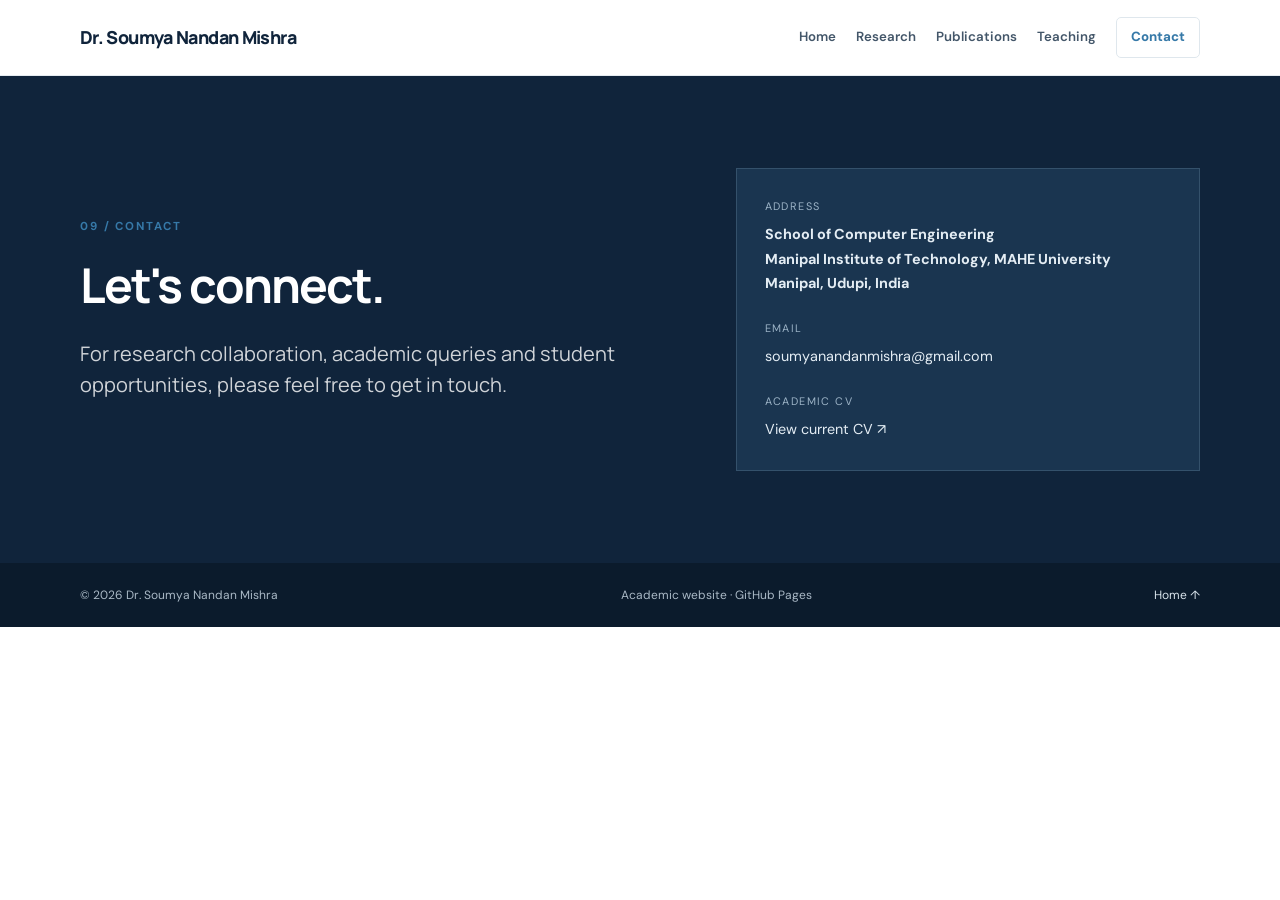
==== contact.html @ 9b6e7f39 "Add files via upload" ====
<!DOCTYPE html><html lang="en"><head>
<meta charset="utf-8"/><meta content="width=device-width, initial-scale=1" name="viewport"/>
<meta content="Academic website of Dr. Soumya Nandan Mishra, Assistant Professor at NIT Rourkela. Research in IoT, reliable routing, mission-critical networks and wireless sensor networks." name="description"/>
<meta content="Dr. Soumya Nandan Mishra" name="author"/>
<title>Contact | Dr. Soumya Nandan Mishra</title>
<link href="https://fonts.googleapis.com" rel="preconnect"/><link crossorigin="" href="https://fonts.gstatic.com" rel="preconnect"/>
<link href="https://fonts.googleapis.com/css2?family=DM+Sans:wght@400;500;600;700&amp;family=Manrope:wght@400;500;600;700;800&amp;display=swap" rel="stylesheet"/>
<link href="assets/css/style.css" rel="stylesheet"/><link href="assets/images/favicon.svg" rel="icon" type="image/svg+xml"/>
</head><body><a class="skip-link" href="#main">Skip to content</a><header class="site-header"><div class="container nav-wrap">
<a class="brand" href="index.html">Dr. Soumya Nandan Mishra</a>
<button class="menu-toggle" aria-label="Toggle navigation" aria-expanded="false"><span></span><span></span><span></span></button>
<nav class="nav" aria-label="Main navigation">
<a href="index.html">Home</a><a href="research.html">Research</a><a href="publications.html">Publications</a><a href="teaching.html">Teaching</a><a href="contact.html" class="nav-contact">Contact</a>
</nav></div></header><main id="main"><section class="section contact-section" id="contact"><div class="container contact-grid"><div><p class="eyebrow">09 / CONTACT</p><h2>Let's connect.</h2><p class="lead">For research collaboration, academic queries and student opportunities, please feel free to get in touch.</p></div>
<div class="contact-card"><div><span class="contact-label">Address</span><strong>School of Computer Engineering<br/>Manipal Institute of Technology, MAHE University<br/>Manipal, Udupi, India</strong></div><div><span class="contact-label">Email</span><a href="mailto:soumyanandanmishra@gmail.com">soumyanandanmishra@gmail.com</a></div><div><span class="contact-label">Academic CV</span><a href="https://6aae7db4-dd1a-4b07-933d-5524485bf740.filesusr.com/ugd/17b2e6_3d7c10d30a52445a918babf3d170c228.pdf?index=true" rel="noopener" target="_blank">View current CV ↗</a></div></div></div></section></main><footer class="site-footer"><div class="container footer-inner"><span>© <span id="year"></span> Dr. Soumya Nandan Mishra</span><span>Academic website · GitHub Pages</span><a href="index.html">Home ↑</a></div></footer><script src="assets/js/main.js"></script></body></html>
---- assets/css/style.css ----
:root{--navy:#10243b;--blue:#245b87;--blue2:#3679a8;--ink:#263747;--muted:#657586;--line:#dfe7ed;--pale:#f3f7fa;--white:#fff;--accent:#c38b51;--shadow:0 18px 55px rgba(22,49,72,.10)}
*{box-sizing:border-box}html{scroll-behavior:smooth;scroll-padding-top:88px}body{margin:0;color:var(--ink);font-family:"DM Sans",sans-serif;line-height:1.7;background:#fff}h1,h2,h3,.brand{font-family:Manrope,sans-serif;line-height:1.2;color:var(--navy)}h1{font-size:clamp(2.8rem,6vw,5rem);letter-spacing:-.055em;margin:18px 0}h1 span{display:block;color:#2f78b7 !important}h2{font-size:clamp(2rem,4vw,3rem);letter-spacing:-.04em;margin:12px 0 24px}h3{font-size:1.12rem;margin:0 0 10px}p{margin:0 0 16px}.container{width:min(1120px,calc(100% - 48px));margin:auto}.narrow{max-width:850px}.section{padding:92px 0}.section-tint{background:var(--pale)}.site-header{height:76px;position:sticky;top:0;z-index:20;background:rgba(255,255,255,.94);backdrop-filter:blur(12px);border-bottom:1px solid rgba(223,231,237,.8)}.nav-wrap{height:100%;display:flex;align-items:center;justify-content:space-between}.brand{text-decoration:none;font-weight:800;font-size:1.5rem;letter-spacing:-.08em}.brand span{color:var(--accent)}.nav{display:flex;gap:20px;align-items:center}.nav a{font-size:.83rem;color:#435669;text-decoration:none;font-weight:600}.nav a:hover{color:var(--blue2)}.nav .nav-contact{padding:8px 14px;border:1px solid var(--line);border-radius:5px}.menu-toggle{display:none;background:none;border:0}.hero{padding:82px 0;overflow:hidden}.hero-grid{display:grid;grid-template-columns:1.15fr .85fr;gap:65px;align-items:center}.eyebrow{font-size:.72rem;font-weight:700;letter-spacing:.16em;color:var(--blue2);display:flex;align-items:center;gap:10px;margin:0 0 20px}.eyebrow-line{width:28px;height:1px;background:var(--accent)}.hero-role{font-size:1.08rem;font-weight:700;color:#52687a;margin:0 0 4px}.hero-institution{color:var(--blue);font-weight:600}.hero-intro{max-width:600px;font-size:1.06rem;color:var(--muted);line-height:1.85}.hero-actions{display:flex;gap:12px;margin:28px 0 23px;flex-wrap:wrap}.button{display:inline-flex;align-items:center;gap:15px;text-decoration:none;padding:12px 19px;border-radius:5px;font-size:.9rem;font-weight:700}.button-primary{background:var(--navy);color:#fff}.button-primary:hover{background:var(--blue)}.button-ghost{border:1px solid var(--line);color:var(--navy)}.hero-links{display:flex;gap:13px;color:#a4b0ba;font-size:.9rem}.hero-links a{color:#435669;text-decoration:none;font-weight:600}.hero-visual{position:relative;min-height:405px;display:flex;align-items:center;justify-content:center}.portrait-frame{width:min(310px,78%);position:relative;z-index:2;padding:12px;background:#fff;box-shadow:var(--shadow);transform:rotate(2deg)}.portrait{display:block;width:100%;aspect-ratio:4/5;object-fit:cover;object-position:center 18%;background:#fff}.portrait-caption{font-size:.7rem;letter-spacing:.05em;color:var(--muted);padding:12px 3px 3px}.status-dot{display:inline-block;width:7px;height:7px;border-radius:50%;background:#4a9a76;margin-right:7px}.visual-note{position:absolute;z-index:3;bottom:20px;right:0;background:var(--navy);color:white;padding:17px 20px;box-shadow:var(--shadow);font-family:Manrope,sans-serif;font-weight:600;font-size:.85rem;line-height:1.5}.note-mark{font-family:Georgia,serif;font-size:2.8rem;color:#d4a36d;vertical-align:middle;margin-right:8px}.hero-orbit{position:absolute;border:1px solid #d7e3eb;border-radius:50%;z-index:1}.orbit-one{width:390px;height:390px}.orbit-two{width:460px;height:460px;border-style:dashed;opacity:.7}.quick-facts{background:var(--navy);color:white;padding:26px 0}.facts-grid{display:grid;grid-template-columns:repeat(3,1fr);gap:25px}.facts-grid>div{display:flex;flex-direction:column;gap:5px}.fact-label,.contact-label{font-size:.68rem;text-transform:uppercase;letter-spacing:.13em;color:#9db4c7}.facts-grid strong{font-family:Manrope,sans-serif;font-size:.88rem;font-weight:600;color:#fff}.lead{font-family:Manrope,sans-serif;font-size:1.25rem;line-height:1.55;color:var(--navy);max-width:780px;margin-bottom:22px}.narrow>p:not(.eyebrow):not(.lead){color:var(--muted)}.profile-links{display:flex;gap:24px;flex-wrap:wrap;margin-top:28px}.profile-links a,.doi{color:var(--blue);font-size:.86rem;text-decoration:none;font-weight:700;border-bottom:1px solid #c6d7e3;padding-bottom:3px}.section-heading-row{display:flex;justify-content:space-between;align-items:end;gap:30px;margin-bottom:30px}.section-heading-row h2{margin-bottom:0}.section-heading-row>p{max-width:400px;color:var(--muted);font-size:.95rem}.research-grid{display:grid;grid-template-columns:repeat(2,1fr);gap:17px}.research-card{position:relative;background:white;padding:27px;border:1px solid var(--line);min-height:235px;transition:.2s}.research-card:hover{transform:translateY(-3px);box-shadow:var(--shadow)}.card-number{position:absolute;right:24px;top:22px;color:#aebbc5;font-size:.75rem;letter-spacing:.1em}.card-icon{font-size:1.5rem;color:var(--blue2);margin-bottom:18px}.research-card p{color:var(--muted);font-size:.9rem}.tag-list{display:flex;gap:7px;flex-wrap:wrap;margin-top:16px}.tag-list span{font-size:.66rem;padding:4px 9px;background:#eff4f7;color:#526b7d;border-radius:3px}.section-intro{color:var(--muted);max-width:850px}.pub-heading{margin:38px 0 15px;padding-bottom:10px;border-bottom:1px solid var(--line)}.publication-list{border-top:1px solid var(--line)}.publication{display:grid;grid-template-columns:85px 1fr;gap:23px;padding:22px 0;border-bottom:1px solid var(--line);align-items:start}.pub-year{font-size:.72rem;font-weight:700;letter-spacing:.06em;color:var(--blue2);line-height:1.5}.pub-content h3{margin-bottom:7px;font-size:1.02rem}.pub-content p{color:var(--muted);font-size:.88rem;margin-bottom:7px}.doi{font-size:.78rem;overflow-wrap:anywhere}.award-label{display:inline-block;margin-left:12px;color:#9a692e;font-size:.72rem;font-weight:700}.small-note{font-size:.77rem;color:#85929c;margin-top:20px}.timeline{border-top:1px solid var(--line)}.timeline article{display:grid;grid-template-columns:150px 1fr;gap:25px;padding:22px 0;border-bottom:1px solid var(--line)}.timeline time{font-size:.8rem;font-weight:700;color:var(--blue2)}.timeline p{color:var(--muted);margin:0 0 4px}.timeline span,.detail{font-size:.84rem;color:#82909b}.teaching-grid{display:grid;grid-template-columns:repeat(2,1fr);gap:0 45px;margin-top:30px}.teaching-item{display:grid;grid-template-columns:35px 1fr;gap:15px;padding:22px 0;border-top:1px solid var(--line)}.teaching-item>span{font-size:.75rem;color:var(--accent);font-weight:700}.teaching-item p{font-size:.9rem;color:var(--muted);margin:0}.subheading{margin:36px 0 18px}.project-grid,.skills-grid{display:grid;grid-template-columns:repeat(2,1fr);gap:16px}.project-grid article,.skills-grid>div{padding:24px;background:#fff;border:1px solid var(--line)}.project-grid p,.skills-grid p{color:var(--muted);font-size:.88rem;margin:0}.news-list{border-top:1px solid var(--line);max-width:950px}.news-list article{display:grid;grid-template-columns:100px 1fr;gap:25px;padding:22px 0;border-bottom:1px solid var(--line)}.news-list time{font-size:.8rem;font-weight:700;color:var(--blue2)}.news-list p{font-size:.9rem;color:var(--muted);margin:0}.plain-list{color:var(--muted);padding-left:20px}.plain-list li{padding:5px 0}.contact-section{background:var(--navy);color:white}.contact-section h2,.contact-section .lead{color:white}.contact-section .lead{opacity:.8}.contact-grid{display:grid;grid-template-columns:1fr .8fr;gap:75px;align-items:center}.contact-card{background:#1a3550;border:1px solid #34516b;padding:28px;display:grid;gap:23px}.contact-card>div{display:flex;flex-direction:column;gap:7px}.contact-card strong,.contact-card a{font-size:.9rem;color:#e4edf4;text-decoration:none}.site-footer{background:#0b1b2c;color:#aab9c6;padding:22px 0;font-size:.75rem}.footer-inner{display:flex;justify-content:space-between;gap:20px;align-items:center}.footer-inner a{color:#d7e2ea;text-decoration:none}.skip-link{position:absolute;left:-999px;top:10px;background:white;padding:10px;z-index:99}.skip-link:focus{left:10px}
@media(max-width:900px){.nav{gap:12px}.nav a{font-size:.76rem}.hero-grid{gap:35px}.section{padding:75px 0}}
@media(max-width:720px){.container{width:min(100% - 36px,1120px)}.menu-toggle{display:flex;flex-direction:column;gap:5px;padding:8px}.menu-toggle span{width:23px;height:2px;background:var(--navy)}.nav{display:none;position:absolute;top:76px;left:0;right:0;background:white;padding:20px 24px 25px;border-bottom:1px solid var(--line);flex-direction:column;align-items:stretch;gap:14px}.nav.open{display:flex}.nav .nav-contact{text-align:center}.hero-grid,.contact-grid{grid-template-columns:1fr}.hero-visual{min-height:350px}.facts-grid{grid-template-columns:1fr;gap:15px}.section-heading-row{display:block}.section-heading-row>p{margin-top:12px}.research-grid,.teaching-grid,.project-grid,.skills-grid{grid-template-columns:1fr}.timeline article{grid-template-columns:100px 1fr;gap:15px}.publication{grid-template-columns:65px 1fr;gap:14px}.news-list article{grid-template-columns:60px 1fr;gap:15px}.footer-inner{flex-direction:column;align-items:flex-start;gap:7px}.orbit-one{width:320px;height:320px}.orbit-two{width:370px;height:370px}}

/* Updated personal branding and animated IoT network illustration */
.brand{font-size:1.12rem;letter-spacing:-.035em;color:var(--navy);white-space:nowrap}
.brand span{display:none}
.visual-note{display:none!important}
.iot-visual-section{padding:48px 0 72px;background:linear-gradient(180deg,#f7fafc 0%,#eef4f8 100%);border-top:1px solid #e6edf2;border-bottom:1px solid #e6edf2}
.iot-visual-wrap{display:grid;grid-template-columns:.72fr 1.28fr;gap:42px;align-items:center}
.iot-visual-copy h2{font-size:clamp(1.7rem,3vw,2.35rem);margin:10px 0 14px}
.iot-visual-copy>p:not(.eyebrow){font-size:.94rem;color:var(--muted);max-width:390px}
.iot-legend{display:flex;gap:16px;flex-wrap:wrap;margin-top:24px;font-size:.75rem;color:#586c7d}
.iot-legend span{display:flex;align-items:center;gap:7px}
.legend-dot{display:inline-block;width:9px;height:9px;border-radius:50%}
.legend-dot.sensor{background:#4d91b7}.legend-dot.gateway{background:#c38b51}.legend-dot.cloud{background:#648b78}
.iot-diagram-card{background:#fff;border:1px solid #dce7ee;border-radius:12px;padding:14px 16px 10px;box-shadow:0 14px 38px rgba(22,49,72,.08);overflow:hidden}
.iot-diagram{display:block;width:100%;height:auto;min-height:190px}
.network-lines path{opacity:.75}
.network-dashes path{animation:dashFlow 1.4s linear infinite;opacity:.9}
.sensor-node circle{fill:#e9f3f8;stroke:#4d91b7;stroke-width:2}
.sensor-node path{fill:none;stroke:#3679a8;stroke-width:2.4;stroke-linecap:round;stroke-linejoin:round}
.sensor-node text,.gateway-node text,.cloud-node text,.app-node text{font:600 12px "DM Sans",sans-serif;fill:#536a7b;text-anchor:middle}
.gateway-node rect{fill:#fff5e9;stroke:#c38b51;stroke-width:2}
.gateway-node path{fill:none;stroke:#b77c3d;stroke-width:2.6;stroke-linecap:round;stroke-linejoin:round}
.cloud-node rect{fill:#edf5f1;stroke:#648b78;stroke-width:2}
.cloud-node path{fill:none;stroke:#527e68;stroke-width:2.2;stroke-linecap:round;stroke-linejoin:round}
.app-node circle{fill:#eef0fa;stroke:#7786b4;stroke-width:2}
.app-node path{fill:none;stroke:#6475a6;stroke-width:2.4;stroke-linecap:round;stroke-linejoin:round}
.packet{fill:#e29a43;stroke:#fff;stroke-width:1.5}
.p2,.p5{fill:#438bb5}.p3,.p6{fill:#6a9a7d}
.diagram-caption{display:flex;align-items:center;gap:8px;padding:5px 8px 1px;font-size:.7rem;color:#8493a0}
.live-dot{width:7px;height:7px;background:#56a17d;border-radius:50%;box-shadow:0 0 0 4px rgba(86,161,125,.13)}
.caption-separator{color:#c0cbd3}
@keyframes dashFlow{to{stroke-dashoffset:-34}}
@media(max-width:900px){.iot-visual-wrap{grid-template-columns:1fr;gap:22px}.iot-visual-copy>p:not(.eyebrow){max-width:650px}.brand{font-size:1rem}}
@media(max-width:620px){.brand{font-size:.88rem}.iot-visual-section{padding:38px 0 48px}.iot-diagram-card{padding:8px 5px}.iot-diagram{min-height:140px}.diagram-caption{font-size:.62rem}.iot-legend{gap:11px}}
@media(prefers-reduced-motion:reduce){.network-dashes path{animation:none}.packets{display:none}html{scroll-behavior:auto}}

.smart-hospital-visual{display:block;width:100%;height:auto;max-width:1120px;margin:0 auto;border-radius:14px;box-shadow:0 16px 44px rgba(22,49,72,.12)}
@media(max-width:620px){.iot-visual-section{padding:24px 0 30px}.smart-hospital-visual{border-radius:8px}}

.hero h1,.hero h1 span{color:#2f78b7 !important}

.smart-hospital-visual{display:block;width:100%;height:auto;max-width:1200px;margin:0 auto;border-radius:14px;box-shadow:0 16px 44px rgba(22,49,72,.12)}
.hero-orbit {
    display: none !important;
}

.smart-hospital-visual {
    display: block;
    width: 100% !important;
    max-width: none !important;
    height: auto;
    margin: 0 auto;
    border-radius: 14px;
}

/* Multi-page academic website navigation */
.nav a[aria-current="page"]{color:var(--blue2);font-weight:800}
.page-heading{padding:76px 0 30px;background:var(--pale)}
.page-heading h1{font-size:clamp(2.4rem,5vw,3.8rem)}
@media(max-width:720px){.page-heading{padding:52px 0 22px}}
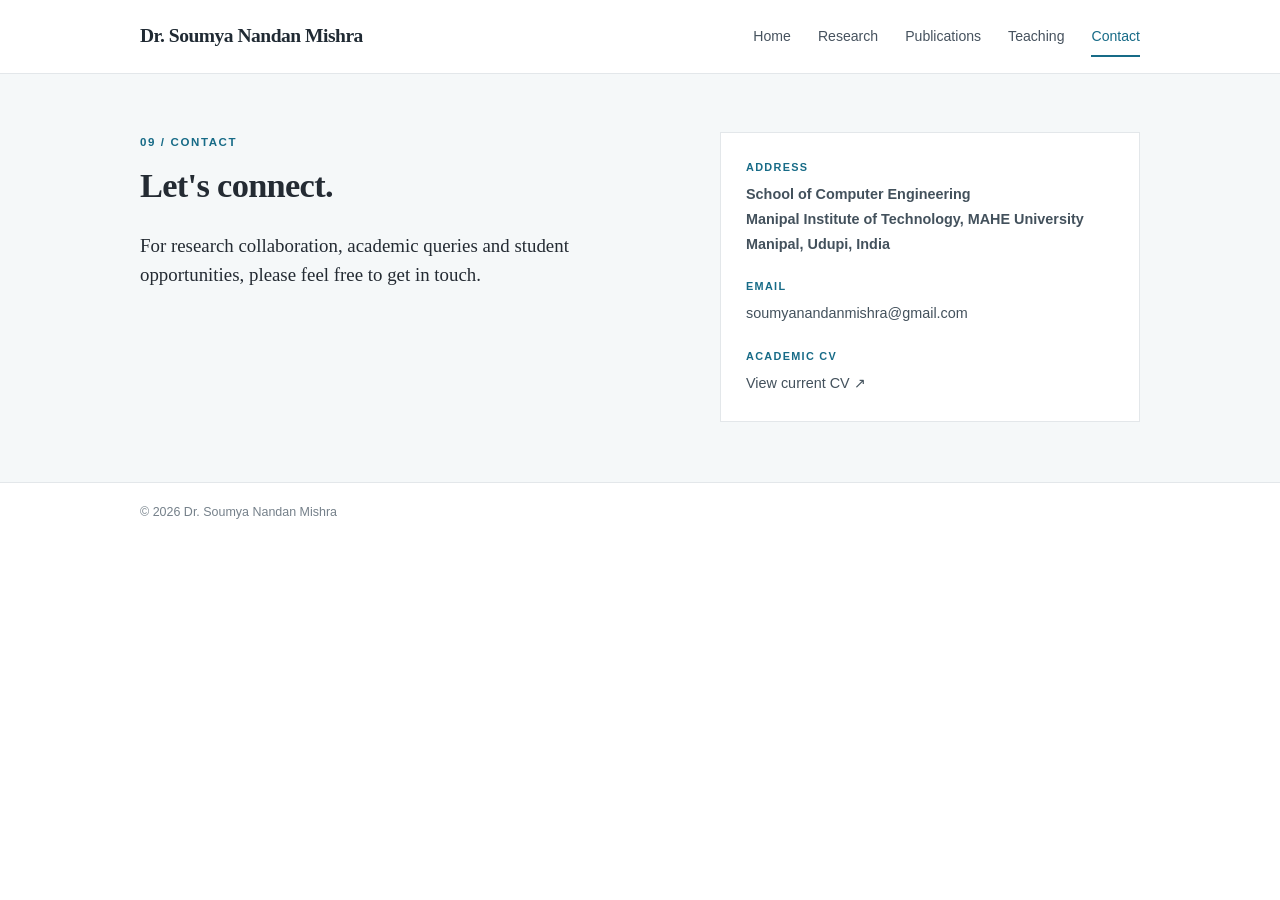
==== commit 8454d9f8: "Update contact.html" ====
--- a/contact.html
+++ b/contact.html
@@ -12,4 +12,4 @@
 <nav class="nav" aria-label="Main navigation">
 <a href="index.html">Home</a><a href="research.html">Research</a><a href="publications.html">Publications</a><a href="teaching.html">Teaching</a><a href="contact.html" class="nav-contact">Contact</a>
 </nav></div></header><main id="main"><section class="section contact-section" id="contact"><div class="container contact-grid"><div><p class="eyebrow">09 / CONTACT</p><h2>Let's connect.</h2><p class="lead">For research collaboration, academic queries and student opportunities, please feel free to get in touch.</p></div>
-<div class="contact-card"><div><span class="contact-label">Address</span><strong>School of Computer Engineering<br/>Manipal Institute of Technology, MAHE University<br/>Manipal, Udupi, India</strong></div><div><span class="contact-label">Email</span><a href="mailto:soumyanandanmishra@gmail.com">soumyanandanmishra@gmail.com</a></div><div><span class="contact-label">Academic CV</span><a href="https://6aae7db4-dd1a-4b07-933d-5524485bf740.filesusr.com/ugd/17b2e6_3d7c10d30a52445a918babf3d170c228.pdf?index=true" rel="noopener" target="_blank">View current CV ↗</a></div></div></div></section></main><footer class="site-footer"><div class="container footer-inner"><span>© <span id="year"></span> Dr. Soumya Nandan Mishra</span><span>Academic website · GitHub Pages</span><a href="index.html">Home ↑</a></div></footer><script src="assets/js/main.js"></script></body></html>+<div class="contact-card"><div><span class="contact-label">Address</span><strong>School of Computer Engineering<br/>Manipal Institute of Technology, MAHE University<br/>Manipal, Udupi, India</strong></div><div><span class="contact-label">Email</span><a href="mailto:soumyanandanmishra@gmail.com">soumyanandanmishra@gmail.com</a></div><div><span class="contact-label">Academic CV</span><a href="https://6aae7db4-dd1a-4b07-933d-5524485bf740.filesusr.com/ugd/17b2e6_3d7c10d30a52445a918babf3d170c228.pdf?index=true" rel="noopener" target="_blank">View current CV ↗</a></div></div></div></section></main><footer class="site-footer"><div class="container footer-inner"><span>© <span id="year"></span> Dr. Soumya Nandan Mishra</span></div></footer><script src="assets/js/main.js"></script></body></html>
--- a/assets/css/style.css
+++ b/assets/css/style.css
@@ -1,64 +1,146 @@
- :root{--navy:#10243b;--blue:#245b87;--blue2:#3679a8;--ink:#263747;--muted:#657586;--line:#dfe7ed;--pale:#f3f7fa;--white:#fff;--accent:#c38b51;--shadow:0 18px 55px rgba(22,49,72,.10)}
-*{box-sizing:border-box}html{scroll-behavior:smooth;scroll-padding-top:88px}body{margin:0;color:var(--ink);font-family:"DM Sans",sans-serif;line-height:1.7;background:#fff}h1,h2,h3,.brand{font-family:Manrope,sans-serif;line-height:1.2;color:var(--navy)}h1{font-size:clamp(2.8rem,6vw,5rem);letter-spacing:-.055em;margin:18px 0}h1 span{display:block;color:#2f78b7 !important}h2{font-size:clamp(2rem,4vw,3rem);letter-spacing:-.04em;margin:12px 0 24px}h3{font-size:1.12rem;margin:0 0 10px}p{margin:0 0 16px}.container{width:min(1120px,calc(100% - 48px));margin:auto}.narrow{max-width:850px}.section{padding:92px 0}.section-tint{background:var(--pale)}.site-header{height:76px;position:sticky;top:0;z-index:20;background:rgba(255,255,255,.94);backdrop-filter:blur(12px);border-bottom:1px solid rgba(223,231,237,.8)}.nav-wrap{height:100%;display:flex;align-items:center;justify-content:space-between}.brand{text-decoration:none;font-weight:800;font-size:1.5rem;letter-spacing:-.08em}.brand span{color:var(--accent)}.nav{display:flex;gap:20px;align-items:center}.nav a{font-size:.83rem;color:#435669;text-decoration:none;font-weight:600}.nav a:hover{color:var(--blue2)}.nav .nav-contact{padding:8px 14px;border:1px solid var(--line);border-radius:5px}.menu-toggle{display:none;background:none;border:0}.hero{padding:82px 0;overflow:hidden}.hero-grid{display:grid;grid-template-columns:1.15fr .85fr;gap:65px;align-items:center}.eyebrow{font-size:.72rem;font-weight:700;letter-spacing:.16em;color:var(--blue2);display:flex;align-items:center;gap:10px;margin:0 0 20px}.eyebrow-line{width:28px;height:1px;background:var(--accent)}.hero-role{font-size:1.08rem;font-weight:700;color:#52687a;margin:0 0 4px}.hero-institution{color:var(--blue);font-weight:600}.hero-intro{max-width:600px;font-size:1.06rem;color:var(--muted);line-height:1.85}.hero-actions{display:flex;gap:12px;margin:28px 0 23px;flex-wrap:wrap}.button{display:inline-flex;align-items:center;gap:15px;text-decoration:none;padding:12px 19px;border-radius:5px;font-size:.9rem;font-weight:700}.button-primary{background:var(--navy);color:#fff}.button-primary:hover{background:var(--blue)}.button-ghost{border:1px solid var(--line);color:var(--navy)}.hero-links{display:flex;gap:13px;color:#a4b0ba;font-size:.9rem}.hero-links a{color:#435669;text-decoration:none;font-weight:600}.hero-visual{position:relative;min-height:405px;display:flex;align-items:center;justify-content:center}.portrait-frame{width:min(310px,78%);position:relative;z-index:2;padding:12px;background:#fff;box-shadow:var(--shadow);transform:rotate(2deg)}.portrait{display:block;width:100%;aspect-ratio:4/5;object-fit:cover;object-position:center 18%;background:#fff}.portrait-caption{font-size:.7rem;letter-spacing:.05em;color:var(--muted);padding:12px 3px 3px}.status-dot{display:inline-block;width:7px;height:7px;border-radius:50%;background:#4a9a76;margin-right:7px}.visual-note{position:absolute;z-index:3;bottom:20px;right:0;background:var(--navy);color:white;padding:17px 20px;box-shadow:var(--shadow);font-family:Manrope,sans-serif;font-weight:600;font-size:.85rem;line-height:1.5}.note-mark{font-family:Georgia,serif;font-size:2.8rem;color:#d4a36d;vertical-align:middle;margin-right:8px}.hero-orbit{position:absolute;border:1px solid #d7e3eb;border-radius:50%;z-index:1}.orbit-one{width:390px;height:390px}.orbit-two{width:460px;height:460px;border-style:dashed;opacity:.7}.quick-facts{background:var(--navy);color:white;padding:26px 0}.facts-grid{display:grid;grid-template-columns:repeat(3,1fr);gap:25px}.facts-grid>div{display:flex;flex-direction:column;gap:5px}.fact-label,.contact-label{font-size:.68rem;text-transform:uppercase;letter-spacing:.13em;color:#9db4c7}.facts-grid strong{font-family:Manrope,sans-serif;font-size:.88rem;font-weight:600;color:#fff}.lead{font-family:Manrope,sans-serif;font-size:1.25rem;line-height:1.55;color:var(--navy);max-width:780px;margin-bottom:22px}.narrow>p:not(.eyebrow):not(.lead){color:var(--muted)}.profile-links{display:flex;gap:24px;flex-wrap:wrap;margin-top:28px}.profile-links a,.doi{color:var(--blue);font-size:.86rem;text-decoration:none;font-weight:700;border-bottom:1px solid #c6d7e3;padding-bottom:3px}.section-heading-row{display:flex;justify-content:space-between;align-items:end;gap:30px;margin-bottom:30px}.section-heading-row h2{margin-bottom:0}.section-heading-row>p{max-width:400px;color:var(--muted);font-size:.95rem}.research-grid{display:grid;grid-template-columns:repeat(2,1fr);gap:17px}.research-card{position:relative;background:white;padding:27px;border:1px solid var(--line);min-height:235px;transition:.2s}.research-card:hover{transform:translateY(-3px);box-shadow:var(--shadow)}.card-number{position:absolute;right:24px;top:22px;color:#aebbc5;font-size:.75rem;letter-spacing:.1em}.card-icon{font-size:1.5rem;color:var(--blue2);margin-bottom:18px}.research-card p{color:var(--muted);font-size:.9rem}.tag-list{display:flex;gap:7px;flex-wrap:wrap;margin-top:16px}.tag-list span{font-size:.66rem;padding:4px 9px;background:#eff4f7;color:#526b7d;border-radius:3px}.section-intro{color:var(--muted);max-width:850px}.pub-heading{margin:38px 0 15px;padding-bottom:10px;border-bottom:1px solid var(--line)}.publication-list{border-top:1px solid var(--line)}.publication{display:grid;grid-template-columns:85px 1fr;gap:23px;padding:22px 0;border-bottom:1px solid var(--line);align-items:start}.pub-year{font-size:.72rem;font-weight:700;letter-spacing:.06em;color:var(--blue2);line-height:1.5}.pub-content h3{margin-bottom:7px;font-size:1.02rem}.pub-content p{color:var(--muted);font-size:.88rem;margin-bottom:7px}.doi{font-size:.78rem;overflow-wrap:anywhere}.award-label{display:inline-block;margin-left:12px;color:#9a692e;font-size:.72rem;font-weight:700}.small-note{font-size:.77rem;color:#85929c;margin-top:20px}.timeline{border-top:1px solid var(--line)}.timeline article{display:grid;grid-template-columns:150px 1fr;gap:25px;padding:22px 0;border-bottom:1px solid var(--line)}.timeline time{font-size:.8rem;font-weight:700;color:var(--blue2)}.timeline p{color:var(--muted);margin:0 0 4px}.timeline span,.detail{font-size:.84rem;color:#82909b}.teaching-grid{display:grid;grid-template-columns:repeat(2,1fr);gap:0 45px;margin-top:30px}.teaching-item{display:grid;grid-template-columns:35px 1fr;gap:15px;padding:22px 0;border-top:1px solid var(--line)}.teaching-item>span{font-size:.75rem;color:var(--accent);font-weight:700}.teaching-item p{font-size:.9rem;color:var(--muted);margin:0}.subheading{margin:36px 0 18px}.project-grid,.skills-grid{display:grid;grid-template-columns:repeat(2,1fr);gap:16px}.project-grid article,.skills-grid>div{padding:24px;background:#fff;border:1px solid var(--line)}.project-grid p,.skills-grid p{color:var(--muted);font-size:.88rem;margin:0}.news-list{border-top:1px solid var(--line);max-width:950px}.news-list article{display:grid;grid-template-columns:100px 1fr;gap:25px;padding:22px 0;border-bottom:1px solid var(--line)}.news-list time{font-size:.8rem;font-weight:700;color:var(--blue2)}.news-list p{font-size:.9rem;color:var(--muted);margin:0}.plain-list{color:var(--muted);padding-left:20px}.plain-list li{padding:5px 0}.contact-section{background:var(--navy);color:white}.contact-section h2,.contact-section .lead{color:white}.contact-section .lead{opacity:.8}.contact-grid{display:grid;grid-template-columns:1fr .8fr;gap:75px;align-items:center}.contact-card{background:#1a3550;border:1px solid #34516b;padding:28px;display:grid;gap:23px}.contact-card>div{display:flex;flex-direction:column;gap:7px}.contact-card strong,.contact-card a{font-size:.9rem;color:#e4edf4;text-decoration:none}.site-footer{background:#0b1b2c;color:#aab9c6;padding:22px 0;font-size:.75rem}.footer-inner{display:flex;justify-content:space-between;gap:20px;align-items:center}.footer-inner a{color:#d7e2ea;text-decoration:none}.skip-link{position:absolute;left:-999px;top:10px;background:white;padding:10px;z-index:99}.skip-link:focus{left:10px}
-@media(max-width:900px){.nav{gap:12px}.nav a{font-size:.76rem}.hero-grid{gap:35px}.section{padding:75px 0}}
-@media(max-width:720px){.container{width:min(100% - 36px,1120px)}.menu-toggle{display:flex;flex-direction:column;gap:5px;padding:8px}.menu-toggle span{width:23px;height:2px;background:var(--navy)}.nav{display:none;position:absolute;top:76px;left:0;right:0;background:white;padding:20px 24px 25px;border-bottom:1px solid var(--line);flex-direction:column;align-items:stretch;gap:14px}.nav.open{display:flex}.nav .nav-contact{text-align:center}.hero-grid,.contact-grid{grid-template-columns:1fr}.hero-visual{min-height:350px}.facts-grid{grid-template-columns:1fr;gap:15px}.section-heading-row{display:block}.section-heading-row>p{margin-top:12px}.research-grid,.teaching-grid,.project-grid,.skills-grid{grid-template-columns:1fr}.timeline article{grid-template-columns:100px 1fr;gap:15px}.publication{grid-template-columns:65px 1fr;gap:14px}.news-list article{grid-template-columns:60px 1fr;gap:15px}.footer-inner{flex-direction:column;align-items:flex-start;gap:7px}.orbit-one{width:320px;height:320px}.orbit-two{width:370px;height:370px}}
 
-/* Updated personal branding and animated IoT network illustration */
-.brand{font-size:1.12rem;letter-spacing:-.035em;color:var(--navy);white-space:nowrap}
-.brand span{display:none}
-.visual-note{display:none!important}
-.iot-visual-section{padding:48px 0 72px;background:linear-gradient(180deg,#f7fafc 0%,#eef4f8 100%);border-top:1px solid #e6edf2;border-bottom:1px solid #e6edf2}
-.iot-visual-wrap{display:grid;grid-template-columns:.72fr 1.28fr;gap:42px;align-items:center}
-.iot-visual-copy h2{font-size:clamp(1.7rem,3vw,2.35rem);margin:10px 0 14px}
-.iot-visual-copy>p:not(.eyebrow){font-size:.94rem;color:var(--muted);max-width:390px}
-.iot-legend{display:flex;gap:16px;flex-wrap:wrap;margin-top:24px;font-size:.75rem;color:#586c7d}
-.iot-legend span{display:flex;align-items:center;gap:7px}
-.legend-dot{display:inline-block;width:9px;height:9px;border-radius:50%}
-.legend-dot.sensor{background:#4d91b7}.legend-dot.gateway{background:#c38b51}.legend-dot.cloud{background:#648b78}
-.iot-diagram-card{background:#fff;border:1px solid #dce7ee;border-radius:12px;padding:14px 16px 10px;box-shadow:0 14px 38px rgba(22,49,72,.08);overflow:hidden}
-.iot-diagram{display:block;width:100%;height:auto;min-height:190px}
-.network-lines path{opacity:.75}
-.network-dashes path{animation:dashFlow 1.4s linear infinite;opacity:.9}
-.sensor-node circle{fill:#e9f3f8;stroke:#4d91b7;stroke-width:2}
-.sensor-node path{fill:none;stroke:#3679a8;stroke-width:2.4;stroke-linecap:round;stroke-linejoin:round}
-.sensor-node text,.gateway-node text,.cloud-node text,.app-node text{font:600 12px "DM Sans",sans-serif;fill:#536a7b;text-anchor:middle}
-.gateway-node rect{fill:#fff5e9;stroke:#c38b51;stroke-width:2}
-.gateway-node path{fill:none;stroke:#b77c3d;stroke-width:2.6;stroke-linecap:round;stroke-linejoin:round}
-.cloud-node rect{fill:#edf5f1;stroke:#648b78;stroke-width:2}
-.cloud-node path{fill:none;stroke:#527e68;stroke-width:2.2;stroke-linecap:round;stroke-linejoin:round}
-.app-node circle{fill:#eef0fa;stroke:#7786b4;stroke-width:2}
-.app-node path{fill:none;stroke:#6475a6;stroke-width:2.4;stroke-linecap:round;stroke-linejoin:round}
-.packet{fill:#e29a43;stroke:#fff;stroke-width:1.5}
-.p2,.p5{fill:#438bb5}.p3,.p6{fill:#6a9a7d}
-.diagram-caption{display:flex;align-items:center;gap:8px;padding:5px 8px 1px;font-size:.7rem;color:#8493a0}
-.live-dot{width:7px;height:7px;background:#56a17d;border-radius:50%;box-shadow:0 0 0 4px rgba(86,161,125,.13)}
-.caption-separator{color:#c0cbd3}
-@keyframes dashFlow{to{stroke-dashoffset:-34}}
-@media(max-width:900px){.iot-visual-wrap{grid-template-columns:1fr;gap:22px}.iot-visual-copy>p:not(.eyebrow){max-width:650px}.brand{font-size:1rem}}
-@media(max-width:620px){.brand{font-size:.88rem}.iot-visual-section{padding:38px 0 48px}.iot-diagram-card{padding:8px 5px}.iot-diagram{min-height:140px}.diagram-caption{font-size:.62rem}.iot-legend{gap:11px}}
-@media(prefers-reduced-motion:reduce){.network-dashes path{animation:none}.packets{display:none}html{scroll-behavior:auto}}
-
-.smart-hospital-visual{display:block;width:100%;height:auto;max-width:1120px;margin:0 auto;border-radius:14px;box-shadow:0 16px 44px rgba(22,49,72,.12)}
-@media(max-width:620px){.iot-visual-section{padding:24px 0 30px}.smart-hospital-visual{border-radius:8px}}
-
-.hero h1,.hero h1 span{color:#2f78b7 !important}
-
-.smart-hospital-visual{display:block;width:100%;height:auto;max-width:1200px;margin:0 auto;border-radius:14px;box-shadow:0 16px 44px rgba(22,49,72,.12)}
-.hero-orbit {
-    display: none !important;
+:root{
+  --ink:#242b33;--muted:#626d78;--accent:#176b87;--accent-soft:#eaf3f6;
+  --line:#e3e7ea;--paper:#fff;--wash:#f7f9fa;--navy:#183247;
 }
-
-.smart-hospital-visual {
-    display: block;
-    width: 100% !important;
-    max-width: none !important;
-    height: auto;
-    margin: 0 auto;
-    border-radius: 14px;
+*{box-sizing:border-box}
+html{scroll-behavior:smooth;scroll-padding-top:90px}
+body{margin:0;background:var(--paper);color:var(--ink);font-family:Inter,Arial,sans-serif;font-size:15px;line-height:1.75}
+a{color:var(--accent);text-decoration:none}
+a:hover{text-decoration:underline;color:#104d63}
+h1,h2,h3,.brand{font-family:"Source Serif 4",Georgia,serif;color:#202a33;line-height:1.25}
+h1{font-size:clamp(2.1rem,4.5vw,3.25rem);font-weight:600;letter-spacing:-.035em;margin:0 0 13px}
+h2{font-size:clamp(1.65rem,3vw,2.15rem);font-weight:600;margin:0 0 24px;letter-spacing:-.02em}
+h3{font-size:1.2rem;font-weight:600;margin:0 0 8px}
+p{margin:0 0 14px}
+.container{width:min(100% - 48px,1000px);margin:0 auto}
+.narrow{max-width:850px}
+.site-header{height:auto;min-height:72px;background:#fff;border-bottom:1px solid var(--line);position:sticky;top:0;z-index:50}
+.nav-wrap{min-height:72px;display:flex;align-items:center;justify-content:space-between;gap:30px}
+.brand{font-size:1.22rem;font-weight:700;letter-spacing:-.025em;color:#202a33;white-space:nowrap}
+.brand:hover{text-decoration:none;color:var(--accent)}
+.nav{display:flex;align-items:center;gap:27px}
+.nav a{font-size:.88rem;font-weight:500;color:#46525e;padding:24px 0;position:relative}
+.nav a:hover,.nav a[aria-current="page"]{color:var(--accent);text-decoration:none}
+.nav a[aria-current="page"]:after{content:"";position:absolute;left:0;right:0;bottom:16px;height:2px;background:var(--accent)}
+.menu-toggle{display:none;border:0;background:none;padding:8px;cursor:pointer}
+.menu-toggle span{display:block;width:23px;height:2px;background:var(--ink);margin:5px}
+.skip-link{position:absolute;left:-999px;top:8px;background:#fff;padding:8px;z-index:100}
+.skip-link:focus{left:8px}
+.eyebrow,.section-kicker{font-size:.72rem;text-transform:uppercase;letter-spacing:.14em;color:var(--accent);font-weight:700;margin:0 0 12px}
+.section{padding:55px 0}
+.section-tint{background:var(--wash)}
+.home-intro{padding:54px 0 35px}
+.home-intro-grid{display:flex;align-items:center;justify-content:space-between;gap:45px}
+.home-intro-copy{flex:1}
+.home-intro h1{margin-bottom:14px}
+.home-role{font-size:1.02rem;color:#3c4c59;font-weight:600;margin-bottom:4px}
+.home-affiliation{color:var(--muted);font-size:.95rem}
+.home-profile{width:148px;height:172px;object-fit:cover;object-position:center 18%;border-radius:3px;border:1px solid var(--line);padding:5px;background:#fff}
+.announcement-section{padding:20px 0;background:var(--accent-soft);border-top:1px solid #dce9ed;border-bottom:1px solid #dce9ed}
+.announcement-section .container{display:grid;grid-template-columns:150px 1fr;gap:22px;align-items:start}
+.announcement-section .section-kicker{margin:4px 0 0}
+.announcement-text{font-size:.96rem;margin:0;color:#334550}
+.home-recent{padding-top:48px;padding-bottom:48px}
+.home-recent h2{margin-bottom:14px}
+.recent-list{list-style:none;padding:0;margin:0;border-top:1px solid var(--line);max-width:900px}
+.recent-list li{display:grid;grid-template-columns:145px 1fr;gap:22px;padding:12px 0;border-bottom:1px solid var(--line);font-size:.91rem}
+.recent-list time{font-weight:600;color:var(--accent);font-size:.83rem}
+.recent-list span{color:#46525d}
+.timeline{border-top:1px solid var(--line);max-width:900px}
+.timeline article{display:grid;grid-template-columns:145px 1fr;gap:24px;padding:17px 0;border-bottom:1px solid var(--line)}
+.timeline time{font-size:.84rem;font-weight:600;color:var(--accent);padding-top:2px}
+.timeline article p{color:var(--muted);margin:0 0 4px;font-size:.92rem}
+.timeline .detail,.timeline span{font-size:.83rem;color:#77828c}
+.news-list{border-top:1px solid var(--line);max-width:900px}
+.news-list article{display:grid;grid-template-columns:100px 1fr;gap:22px;padding:17px 0;border-bottom:1px solid var(--line)}
+.news-list time{font-size:.84rem;font-weight:600;color:var(--accent)}
+.news-list h3{font-family:Inter,Arial,sans-serif;font-size:.98rem;margin:0 0 4px}
+.news-list p{font-size:.9rem;color:var(--muted);margin:0}
+.home-contact-note{padding:20px 0 38px;color:var(--muted);font-size:.86rem}
+.home-contact-note p{margin:0}
+.site-footer{border-top:1px solid var(--line);padding:19px 0;color:#75808a;font-size:.78rem;background:#fff}
+.footer-inner{display:flex;align-items:center;justify-content:space-between;gap:15px}
+.footer-inner a{color:var(--accent)}
+/* Secondary pages */
+main>.section:first-child{padding-top:58px}
+.section-intro{color:var(--muted);max-width:850px;margin-bottom:25px}
+.section-heading-row{display:flex;align-items:end;justify-content:space-between;gap:28px;margin-bottom:25px}
+.section-heading-row h2{margin:0}
+.section-heading-row>p{max-width:400px;color:var(--muted);font-size:.92rem;margin:0}
+.research-grid{display:grid;grid-template-columns:repeat(2,minmax(0,1fr));gap:15px}
+.research-card{padding:21px 22px;border:1px solid var(--line);background:#fff;transition:border-color .2s,transform .2s}
+.research-card:hover{border-color:#9ab9c5;transform:translateY(-2px)}
+.card-number{float:right;color:#a1abb3;font-size:.75rem}
+.card-icon{font-size:1.3rem;color:var(--accent);margin-bottom:10px}
+.research-card h3{font-family:Inter,Arial,sans-serif;font-size:1rem}
+.research-card p,.project-grid p,.skills-grid p{color:var(--muted);font-size:.88rem;margin:0}
+.tag-list{display:flex;flex-wrap:wrap;gap:6px;margin-top:13px}
+.tag-list span{background:var(--accent-soft);color:#3c6574;padding:3px 8px;font-size:.68rem;border-radius:2px}
+.pub-heading{font-family:Inter,Arial,sans-serif;font-size:1.08rem;margin:34px 0 12px;padding-bottom:9px;border-bottom:1px solid var(--line)}
+.publication-list{border-top:1px solid var(--line)}
+.publication{display:grid;grid-template-columns:90px 1fr;gap:20px;padding:17px 0;border-bottom:1px solid var(--line)}
+.pub-year{font-size:.8rem;font-weight:700;color:var(--accent)}
+.pub-content h3{font-family:Inter,Arial,sans-serif;font-size:.98rem;margin:0 0 5px}
+.pub-content p{font-size:.88rem;color:var(--muted);margin:0 0 5px}
+.doi{font-size:.8rem;overflow-wrap:anywhere}
+.award-label{display:inline-block;margin-left:10px;color:#9a692e;font-size:.75rem;font-weight:700}
+.small-note{font-size:.77rem;color:#7c8790;margin-top:20px}
+.teaching-grid{display:grid;grid-template-columns:repeat(2,1fr);gap:0 38px;margin-top:22px}
+.teaching-item{display:grid;grid-template-columns:30px 1fr;gap:14px;padding:19px 0;border-top:1px solid var(--line)}
+.teaching-item>span{font-size:.76rem;color:var(--accent);font-weight:700}
+.teaching-item h3{font-family:Inter,Arial,sans-serif;font-size:1rem}
+.teaching-item p{font-size:.89rem;color:var(--muted);margin:0}
+.project-grid,.skills-grid{display:grid;grid-template-columns:repeat(2,minmax(0,1fr));gap:14px}
+.project-grid article,.skills-grid>div{padding:20px;border:1px solid var(--line);background:#fff}
+.project-grid h3,.skills-grid h3{font-family:Inter,Arial,sans-serif;font-size:1rem}
+.subheading{font-family:Inter,Arial,sans-serif;margin:32px 0 15px}
+.plain-list{color:var(--muted);padding-left:20px}
+.plain-list li{padding:5px 0}
+.profile-links{display:flex;gap:20px;flex-wrap:wrap;margin-top:20px}
+.profile-links a{font-size:.86rem;font-weight:600;border-bottom:1px solid #bfd2d9;padding-bottom:3px}
+.contact-section{background:#f5f8f9;color:var(--ink);padding:60px 0}
+.contact-section h2,.contact-section .lead{color:var(--ink)}
+.contact-grid{display:grid;grid-template-columns:1fr .8fr;gap:55px;align-items:start}
+.contact-card{background:#fff;border:1px solid var(--line);padding:25px;display:grid;gap:20px}
+.contact-card>div{display:flex;flex-direction:column;gap:5px}
+.contact-label{font-size:.68rem;text-transform:uppercase;letter-spacing:.12em;color:var(--accent);font-weight:700}
+.contact-card strong,.contact-card a{font-size:.9rem;color:#43515c}
+.lead{font-family:"Source Serif 4",Georgia,serif;font-size:1.18rem;line-height:1.55;color:#33434e;max-width:780px}
+.iot-visual-section{padding:45px 0;background:var(--wash)}
+.iot-visual-wrap{display:grid;grid-template-columns:.7fr 1.3fr;gap:28px;align-items:center}
+.iot-visual-copy h2{margin:0 0 10px}
+.iot-visual-copy>p:not(.eyebrow){font-size:.9rem;color:var(--muted)}
+.smart-hospital-visual{display:block;width:100%;height:auto;max-width:100%;border:1px solid var(--line);border-radius:5px}
+@media(max-width:760px){
+ .container{width:min(100% - 34px,1000px)}
+ .nav-wrap{min-height:66px}
+ .menu-toggle{display:block}
+ .nav{display:none;position:absolute;top:66px;left:0;right:0;background:#fff;border-bottom:1px solid var(--line);padding:8px 24px 18px;flex-direction:column;align-items:stretch;gap:0}
+ .nav.open{display:flex}
+ .nav a{padding:10px 0}
+ .nav a[aria-current="page"]:after{bottom:5px;right:auto;width:30px}
+ .home-intro{padding:40px 0 27px}
+ .home-intro-grid{gap:20px}
+ .home-profile{width:112px;height:135px}
+ .announcement-section .container{grid-template-columns:1fr;gap:5px}
+ .section{padding:42px 0}
+ .timeline article{grid-template-columns:105px 1fr;gap:14px}
+ .recent-list li{grid-template-columns:105px 1fr;gap:14px}
+ .news-list article{grid-template-columns:75px 1fr;gap:14px}
+ .research-grid,.teaching-grid,.project-grid,.skills-grid,.contact-grid,.iot-visual-wrap{grid-template-columns:1fr}
+ .section-heading-row{display:block}
+ .section-heading-row>p{margin-top:10px}
+ .publication{grid-template-columns:68px 1fr;gap:13px}
+ .footer-inner{flex-direction:column;align-items:flex-start}
 }
-
-/* Multi-page academic website navigation */
-.nav a[aria-current="page"]{color:var(--blue2);font-weight:800}
-.page-heading{padding:76px 0 30px;background:var(--pale)}
-.page-heading h1{font-size:clamp(2.4rem,5vw,3.8rem)}
-@media(max-width:720px){.page-heading{padding:52px 0 22px}}
+@media(max-width:480px){
+ .home-intro-grid{align-items:flex-start}
+ .home-profile{width:88px;height:110px}
+ .home-intro h1{font-size:2rem}
+ .timeline article{grid-template-columns:1fr;gap:4px}
+ .recent-list li{grid-template-columns:1fr;gap:2px}
+ .news-list article{grid-template-columns:1fr;gap:3px}
+ .publication{grid-template-columns:1fr;gap:4px}
+}
+@media(prefers-reduced-motion:reduce){html{scroll-behavior:auto}*{transition:none!important}}
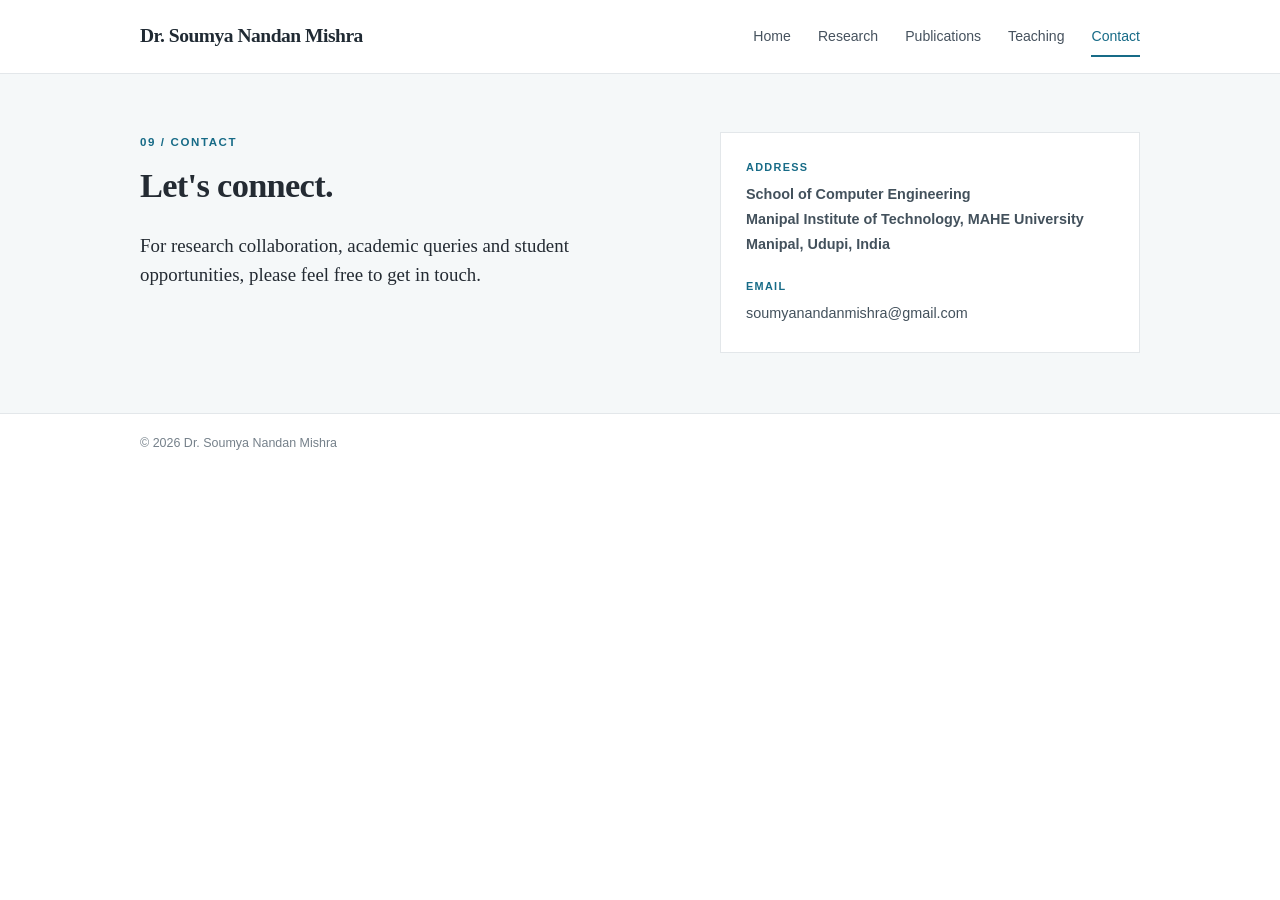
==== commit 17c5e164: "Update contact.html" ====
--- a/contact.html
+++ b/contact.html
@@ -12,4 +12,4 @@
 <nav class="nav" aria-label="Main navigation">
 <a href="index.html">Home</a><a href="research.html">Research</a><a href="publications.html">Publications</a><a href="teaching.html">Teaching</a><a href="contact.html" class="nav-contact">Contact</a>
 </nav></div></header><main id="main"><section class="section contact-section" id="contact"><div class="container contact-grid"><div><p class="eyebrow">09 / CONTACT</p><h2>Let's connect.</h2><p class="lead">For research collaboration, academic queries and student opportunities, please feel free to get in touch.</p></div>
-<div class="contact-card"><div><span class="contact-label">Address</span><strong>School of Computer Engineering<br/>Manipal Institute of Technology, MAHE University<br/>Manipal, Udupi, India</strong></div><div><span class="contact-label">Email</span><a href="mailto:soumyanandanmishra@gmail.com">soumyanandanmishra@gmail.com</a></div><div><span class="contact-label">Academic CV</span><a href="https://6aae7db4-dd1a-4b07-933d-5524485bf740.filesusr.com/ugd/17b2e6_3d7c10d30a52445a918babf3d170c228.pdf?index=true" rel="noopener" target="_blank">View current CV ↗</a></div></div></div></section></main><footer class="site-footer"><div class="container footer-inner"><span>© <span id="year"></span> Dr. Soumya Nandan Mishra</span></div></footer><script src="assets/js/main.js"></script></body></html>
+<div class="contact-card"><div><span class="contact-label">Address</span><strong>School of Computer Engineering<br/>Manipal Institute of Technology, MAHE University<br/>Manipal, Udupi, India</strong></div><div><span class="contact-label">Email</span><a href="mailto:soumyanandanmishra@gmail.com">soumyanandanmishra@gmail.com</a></div></div></div></section></main><footer class="site-footer"><div class="container footer-inner"><span>© <span id="year"></span> Dr. Soumya Nandan Mishra</span></div></footer><script src="assets/js/main.js"></script></body></html>
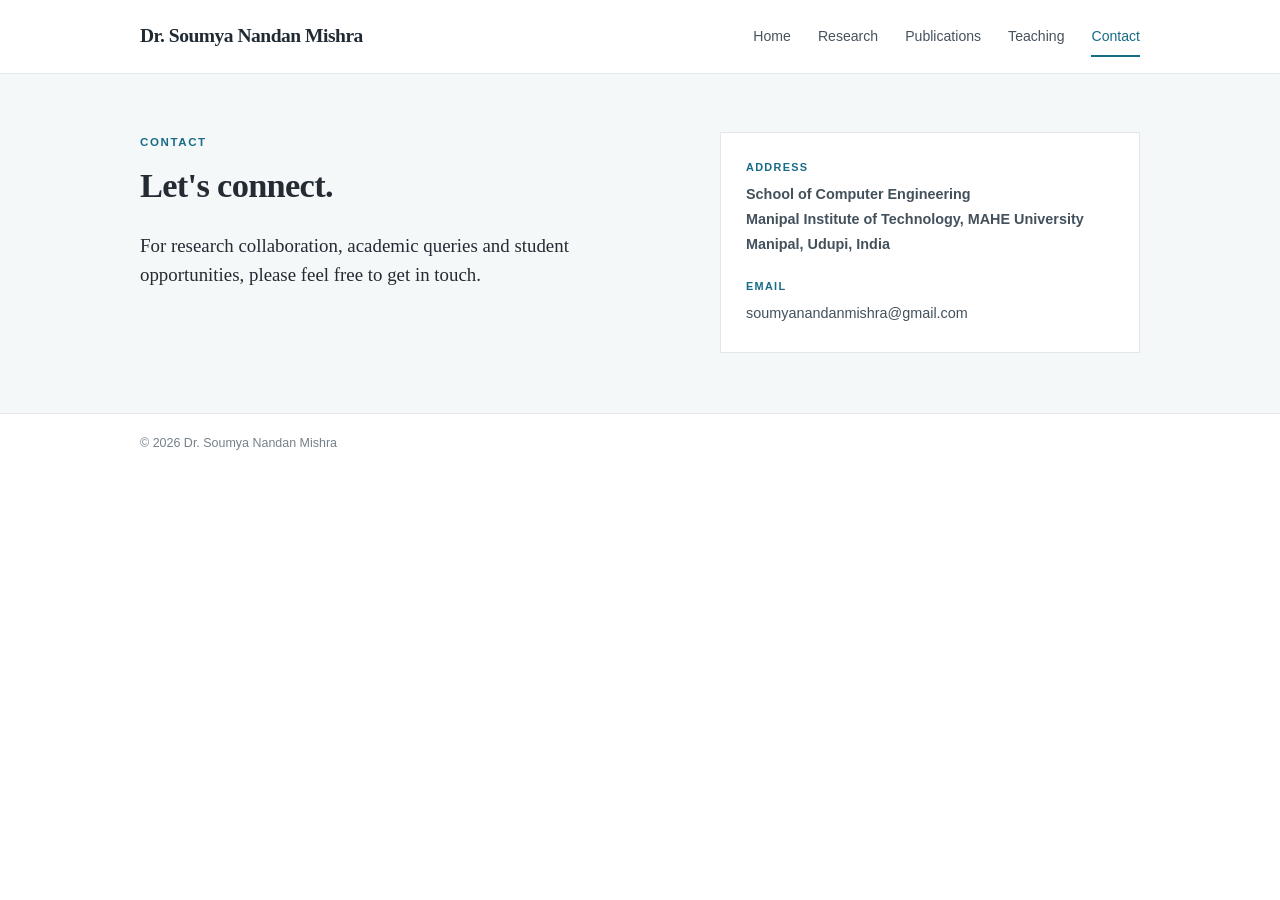
==== commit 50546e8b: "Update contact.html" ====
--- a/contact.html
+++ b/contact.html
@@ -11,5 +11,5 @@
 <button class="menu-toggle" aria-label="Toggle navigation" aria-expanded="false"><span></span><span></span><span></span></button>
 <nav class="nav" aria-label="Main navigation">
 <a href="index.html">Home</a><a href="research.html">Research</a><a href="publications.html">Publications</a><a href="teaching.html">Teaching</a><a href="contact.html" class="nav-contact">Contact</a>
-</nav></div></header><main id="main"><section class="section contact-section" id="contact"><div class="container contact-grid"><div><p class="eyebrow">09 / CONTACT</p><h2>Let's connect.</h2><p class="lead">For research collaboration, academic queries and student opportunities, please feel free to get in touch.</p></div>
+</nav></div></header><main id="main"><section class="section contact-section" id="contact"><div class="container contact-grid"><div><p class="eyebrow">CONTACT</p><h2>Let's connect.</h2><p class="lead">For research collaboration, academic queries and student opportunities, please feel free to get in touch.</p></div>
 <div class="contact-card"><div><span class="contact-label">Address</span><strong>School of Computer Engineering<br/>Manipal Institute of Technology, MAHE University<br/>Manipal, Udupi, India</strong></div><div><span class="contact-label">Email</span><a href="mailto:soumyanandanmishra@gmail.com">soumyanandanmishra@gmail.com</a></div></div></div></section></main><footer class="site-footer"><div class="container footer-inner"><span>© <span id="year"></span> Dr. Soumya Nandan Mishra</span></div></footer><script src="assets/js/main.js"></script></body></html>
